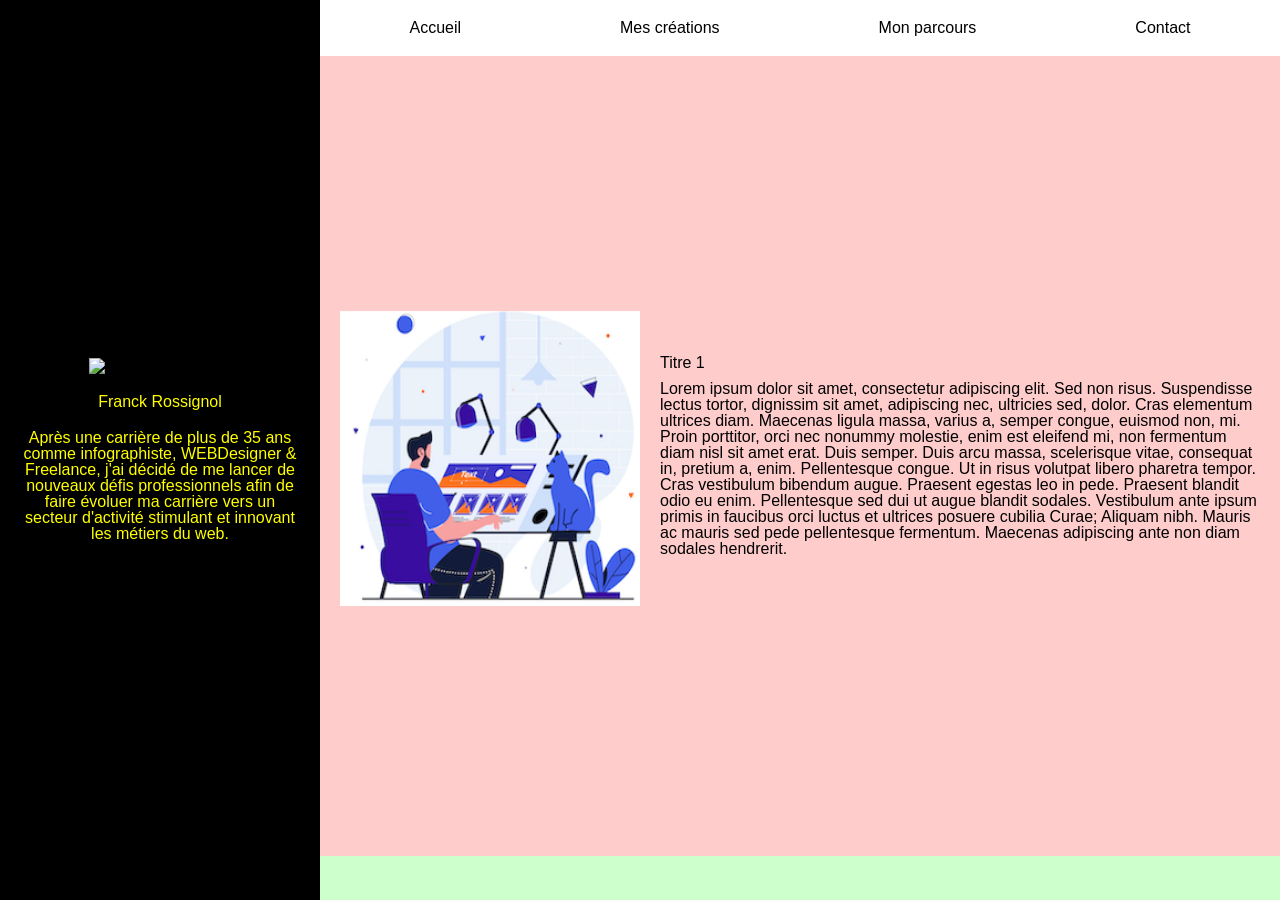
==== accueil.html @ 4718ebea "modification" ====
<!DOCTYPE html>
<html lang="fr">
<head>
    <meta charset="UTF-8">
    <meta name="viewport" content="width=device-width, initial-scale=1.0">
    <link rel="stylesheet" href="styles/reset.css">
    <link rel="stylesheet" href="styles/styles.css">
    <title>Site Responsive</title>
</head>

<body>
    <div class="container">

<!-- colonne gauche fixe 30% -->
        <section class="sectionfixe">
             <div class="imagefondsection">
                <img class="imagesectionfixe" src="images/man.png" alt="Image description">
                <p class="texte">Franck Rossignol</p>
                <p class="texte">Après une carrière de plus de 35 ans comme
                    infographiste, WEBDesigner & Freelance,
                    j'ai décidé de me lancer de nouveaux défis professionnels
                    afin de faire évoluer ma carrière vers un secteur d'activité stimulant
                    et innovant les métiers du web.</p>
            </div>
        </section>

<!-- colonne doite fixe 70% -->       
        <section class="sectionmobile">
            <nav class="navbar">
                <ul>
                    <li><a href="#section1">Accueil</a></li>
                    <li><a href="#section2">Mes créations</a></li>
                    <li><a href="#section3">Mon parcours</a></li>
                    <li><a href="#section4">Contact</a></li>
                </ul>
            </nav>

            <div class="contenu">
                <div class="sectioncontenu" id="section1">
                    <img src="images/fographiste.png" alt="Image description 1">
                    <div>
                        <h1>Titre 1</h1>
                        <p>Lorem ipsum dolor sit amet, consectetur adipiscing elit. Sed non risus.
                            Suspendisse lectus tortor, dignissim sit amet, adipiscing nec, ultricies sed,
                            dolor. Cras elementum ultrices diam. Maecenas ligula massa, varius a,
                            semper congue, euismod non, mi. Proin porttitor, orci nec nonummy molestie,
                            enim est eleifend mi, non fermentum diam nisl sit amet erat. Duis semper.
                            Duis arcu massa, scelerisque vitae, consequat in, pretium a, enim.
                            Pellentesque congue. Ut in risus volutpat libero pharetra tempor.
                            Cras vestibulum bibendum augue. Praesent egestas leo in pede.
                            Praesent blandit odio eu enim. Pellentesque sed dui ut augue blandit sodales.
                            Vestibulum ante ipsum primis in faucibus orci luctus et ultrices posuere
                            cubilia Curae; Aliquam nibh. Mauris ac mauris sed pede pellentesque fermentum.
                            Maecenas adipiscing ante non diam sodales hendrerit.</p>
                    </div>
                </div>
            
                <div class="sectioncontenu" id="section2">
                    <img src="images/fographiste.png" alt="Image description 2">
                    <div>
                        <h1>Titre 2</h1>
                        <p>Lorem ipsum dolor sit amet, consectetur adipiscing elit. Sed non risus. Suspendisse lectus tortor, dignissim sit amet, adipiscing nec, ultricies sed, dolor. Cras elementum ultrices diam. Maecenas ligula massa, varius a, semper congue, euismod non, mi. Proin porttitor, orci nec nonummy molestie, enim est eleifend mi, non fermentum diam nisl sit amet erat. Duis semper. Duis arcu massa, scelerisque vitae, consequat in, pretium a, enim. Pellentesque congue. Ut in risus volutpat libero pharetra tempor. Cras vestibulum bibendum augue. Praesent egestas leo in pede. Praesent blandit odio eu enim. Pellentesque sed dui ut augue blandit sodales. Vestibulum ante ipsum primis in faucibus orci luctus et ultrices posuere cubilia Curae; Aliquam nibh. Mauris ac mauris sed pede pellentesque fermentum. Maecenas adipiscing ante non diam sodales hendrerit.</p>
                    </div>
                </div>
            
                <div class="sectioncontenu" id="section3">
                    <img src="images/fographiste.png" alt="Image description 3">
                    <div>
                        <h1>Titre 3</h1>
                        <p>Lorem ipsum dolor sit amet, consectetur adipiscing elit. Sed non risus. Suspendisse lectus tortor, dignissim sit amet, adipiscing nec, ultricies sed, dolor. Cras elementum ultrices diam. Maecenas ligula massa, varius a, semper congue, euismod non, mi. Proin porttitor, orci nec nonummy molestie, enim est eleifend mi, non fermentum diam nisl sit amet erat. Duis semper. Duis arcu massa, scelerisque vitae, consequat in, pretium a, enim. Pellentesque congue. Ut in risus volutpat libero pharetra tempor. Cras vestibulum bibendum augue. Praesent egestas leo in pede. Praesent blandit odio eu enim. Pellentesque sed dui ut augue blandit sodales. Vestibulum ante ipsum primis in faucibus orci luctus et ultrices posuere cubilia Curae; Aliquam nibh. Mauris ac mauris sed pede pellentesque fermentum. Maecenas adipiscing ante non diam sodales hendrerit.</p>
                    </div>
                </div>

                <div class="sectioncontenu" id="section4">
                    <img src="images/fographiste.png" alt="Image description 4">
                    <div>
                        <h1>Titre 4</h1>
                        <p>Lorem ipsum dolor sit amet, consectetur adipiscing elit. Sed non risus. Suspendisse lectus tortor, dignissim sit amet, adipiscing nec, ultricies sed, dolor. Cras elementum ultrices diam. Maecenas ligula massa, varius a, semper congue, euismod non, mi. Proin porttitor, orci nec nonummy molestie, enim est eleifend mi, non fermentum diam nisl sit amet erat. Duis semper. Duis arcu massa, scelerisque vitae, consequat in, pretium a, enim. Pellentesque congue. Ut in risus volutpat libero pharetra tempor. Cras vestibulum bibendum augue. Praesent egestas leo in pede. Praesent blandit odio eu enim. Pellentesque sed dui ut augue blandit sodales. Vestibulum ante ipsum primis in faucibus orci luctus et ultrices posuere cubilia Curae; Aliquam nibh. Mauris ac mauris sed pede pellentesque fermentum. Maecenas adipiscing ante non diam sodales hendrerit.</p>
                    </div>
                </div>
            </div>
        </section>
    </div>

</body>

</html>
---- styles/styles.css ----
* {
box-sizing: border-box;
margin: 0;
padding: 0;
}

body, html {
height: 100%;
font-family: Arial, sans-serif;
}

.container {
display: flex;
flex-direction: row;
height: 100%;
}



/* style colonne gauche fixe */
.sectionfixe {
width: 25%;
background-color: black;
display: flex;
flex-direction: column;
align-items: center;
justify-content: center;
text-align: center;
padding: 20px;
}

.sectionfixeimgtxt {
width: 300px;
height: auto;
}

.image {
width: 300px;
margin-top: 20px;
}

.texte {
max-width: 100%;
height: auto;
margin-top: 20px;
color: yellow;
}


/* style colonne droite fixe  */
.sectionmobile {
width: 75%;
display: flex;
flex-direction: column;
}

.{

}
.navbar {
background-color: #ffffff;
}

.navbar ul {
list-style: none;
display: flex;
justify-content: space-around;
padding: 10px;
}

.navbar ul li {
margin: 0 10px;
}

.navbar ul li a {
color: black;
text-decoration: none;
padding: 10px 15px;
display: block;
}

.navbar ul li a:hover {
background-color: greenyellow;
}

.contenu {
flex: 1;
overflow-y: auto;
}

.sectioncontenu {
height: 800px;
padding: 20px;
display: flex;
align-items: center;
}

.sectioncontenu img {
width: 300px;
height: 300px;
margin-right: 20px;
}

.sectioncontenu h1 {
margin-top: 0;
}

.sectioncontenu p {
margin-top: 10px;
}

.sectioncontenu:nth-child(1) {
background-color: #ffcccc;
background-image: url(images/fond4.jpg);
}

.sectioncontenu:nth-child(2) {
background-color: #ccffcc;
}

.sectioncontenu:nth-child(3) {
background-color: #ccccff;
}

.sectioncontenu:nth-child(4) {
background-color: #ffffcc;
}










/* style media mobile */
@media (max-width: 768px) {
    .container {
        flex-direction: column;
    }

    .sectionfixe {
        width: 100%;
    }

    
    .sectionmobile {
        width: 100%;
    }

    .sectioncontenu {
        flex-direction: column;
        align-items: flex-start;
    }

    .sectioncontenu img {
        margin-right: 0;
        margin-bottom: 20px;
    }

}
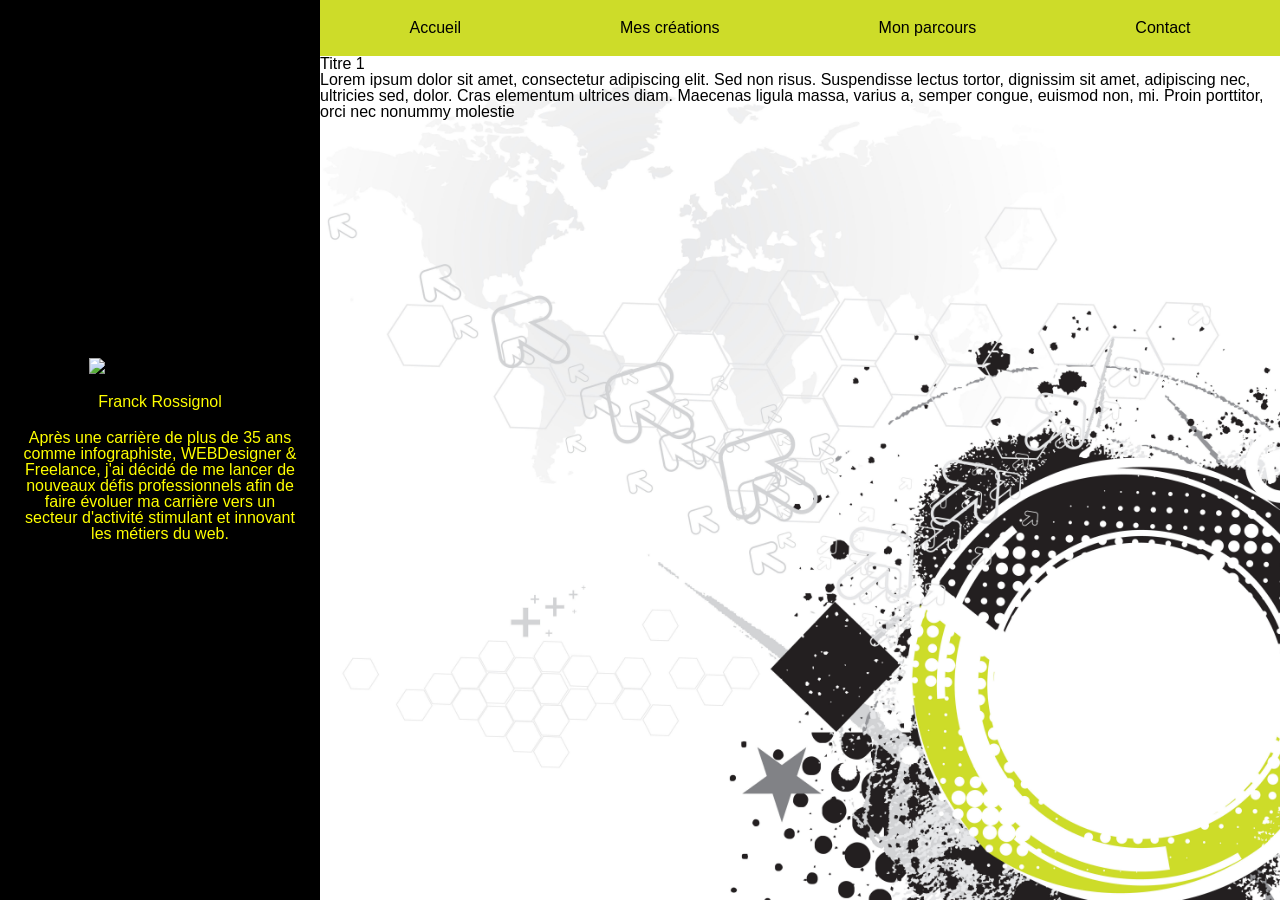
==== commit 10ac4009: "modification" ====
--- a/accueil.html
+++ b/accueil.html
@@ -26,55 +26,47 @@
 
 <!-- colonne doite fixe 70% -->       
         <section class="sectionmobile">
+
+<!-- barre de navigation -->              
             <nav class="navbar">
                 <ul>
-                    <li><a href="#section1">Accueil</a></li>
-                    <li><a href="#section2">Mes créations</a></li>
-                    <li><a href="#section3">Mon parcours</a></li>
-                    <li><a href="#section4">Contact</a></li>
+                    <li><a href="">Accueil</a></li>
+                    <li><a href="">Mes créations</a></li>
+                    <li><a href="">Mon parcours</a></li>
+                    <li><a href="">Contact</a></li>
                 </ul>
             </nav>
 
+<!-- contenu de la page accueil -->
             <div class="contenu">
-                <div class="sectioncontenu" id="section1">
-                    <img src="images/fographiste.png" alt="Image description 1">
-                    <div>
+
+<!-- section contenu avec image en fond de la DIV -->
+                <div class="sectioncontenuimage">
+                    <div class="imagefonddiv">
                         <h1>Titre 1</h1>
                         <p>Lorem ipsum dolor sit amet, consectetur adipiscing elit. Sed non risus.
                             Suspendisse lectus tortor, dignissim sit amet, adipiscing nec, ultricies sed,
                             dolor. Cras elementum ultrices diam. Maecenas ligula massa, varius a,
-                            semper congue, euismod non, mi. Proin porttitor, orci nec nonummy molestie,
-                            enim est eleifend mi, non fermentum diam nisl sit amet erat. Duis semper.
-                            Duis arcu massa, scelerisque vitae, consequat in, pretium a, enim.
-                            Pellentesque congue. Ut in risus volutpat libero pharetra tempor.
-                            Cras vestibulum bibendum augue. Praesent egestas leo in pede.
-                            Praesent blandit odio eu enim. Pellentesque sed dui ut augue blandit sodales.
-                            Vestibulum ante ipsum primis in faucibus orci luctus et ultrices posuere
-                            cubilia Curae; Aliquam nibh. Mauris ac mauris sed pede pellentesque fermentum.
-                            Maecenas adipiscing ante non diam sodales hendrerit.</p>
+                            semper congue, euismod non, mi. Proin porttitor, orci nec nonummy molestie</p>
                     </div>
                 </div>
-            
-                <div class="sectioncontenu" id="section2">
+
+                
+<!-- section contenu avec couleur gris en fond de la DIV -->
+                <div class="sectioncontenufondgris">
                     <img src="images/fographiste.png" alt="Image description 2">
                     <div>
                         <h1>Titre 2</h1>
                         <p>Lorem ipsum dolor sit amet, consectetur adipiscing elit. Sed non risus. Suspendisse lectus tortor, dignissim sit amet, adipiscing nec, ultricies sed, dolor. Cras elementum ultrices diam. Maecenas ligula massa, varius a, semper congue, euismod non, mi. Proin porttitor, orci nec nonummy molestie, enim est eleifend mi, non fermentum diam nisl sit amet erat. Duis semper. Duis arcu massa, scelerisque vitae, consequat in, pretium a, enim. Pellentesque congue. Ut in risus volutpat libero pharetra tempor. Cras vestibulum bibendum augue. Praesent egestas leo in pede. Praesent blandit odio eu enim. Pellentesque sed dui ut augue blandit sodales. Vestibulum ante ipsum primis in faucibus orci luctus et ultrices posuere cubilia Curae; Aliquam nibh. Mauris ac mauris sed pede pellentesque fermentum. Maecenas adipiscing ante non diam sodales hendrerit.</p>
                     </div>
                 </div>
-            
-                <div class="sectioncontenu" id="section3">
+
+
+<!-- section contenu avec couleur blanc en fond de la DIV -->
+                <div class="sectioncontenufondblanc">
                     <img src="images/fographiste.png" alt="Image description 3">
                     <div>
                         <h1>Titre 3</h1>
-                        <p>Lorem ipsum dolor sit amet, consectetur adipiscing elit. Sed non risus. Suspendisse lectus tortor, dignissim sit amet, adipiscing nec, ultricies sed, dolor. Cras elementum ultrices diam. Maecenas ligula massa, varius a, semper congue, euismod non, mi. Proin porttitor, orci nec nonummy molestie, enim est eleifend mi, non fermentum diam nisl sit amet erat. Duis semper. Duis arcu massa, scelerisque vitae, consequat in, pretium a, enim. Pellentesque congue. Ut in risus volutpat libero pharetra tempor. Cras vestibulum bibendum augue. Praesent egestas leo in pede. Praesent blandit odio eu enim. Pellentesque sed dui ut augue blandit sodales. Vestibulum ante ipsum primis in faucibus orci luctus et ultrices posuere cubilia Curae; Aliquam nibh. Mauris ac mauris sed pede pellentesque fermentum. Maecenas adipiscing ante non diam sodales hendrerit.</p>
-                    </div>
-                </div>
-
-                <div class="sectioncontenu" id="section4">
-                    <img src="images/fographiste.png" alt="Image description 4">
-                    <div>
-                        <h1>Titre 4</h1>
                         <p>Lorem ipsum dolor sit amet, consectetur adipiscing elit. Sed non risus. Suspendisse lectus tortor, dignissim sit amet, adipiscing nec, ultricies sed, dolor. Cras elementum ultrices diam. Maecenas ligula massa, varius a, semper congue, euismod non, mi. Proin porttitor, orci nec nonummy molestie, enim est eleifend mi, non fermentum diam nisl sit amet erat. Duis semper. Duis arcu massa, scelerisque vitae, consequat in, pretium a, enim. Pellentesque congue. Ut in risus volutpat libero pharetra tempor. Cras vestibulum bibendum augue. Praesent egestas leo in pede. Praesent blandit odio eu enim. Pellentesque sed dui ut augue blandit sodales. Vestibulum ante ipsum primis in faucibus orci luctus et ultrices posuere cubilia Curae; Aliquam nibh. Mauris ac mauris sed pede pellentesque fermentum. Maecenas adipiscing ante non diam sodales hendrerit.</p>
                     </div>
                 </div>
--- a/styles/styles.css
+++ b/styles/styles.css
@@ -9,6 +9,7 @@
 height: 100%;
 font-family: Arial, sans-serif;
 }
+
 
 .container {
 display: flex;
@@ -55,11 +56,8 @@
 flex-direction: column;
 }
 
-.{
-
-}
 .navbar {
-background-color: #ffffff;
+background-color: #CDDC29;
 }
 
 .navbar ul {
@@ -81,7 +79,21 @@
 }
 
 .navbar ul li a:hover {
-background-color: greenyellow;
+font-weight: bold;
+}
+
+
+
+
+
+/* style information pages textes et visuels */
+.imagefonddiv {
+width: 100%;
+height: 850px;
+background-image: url('/images/2147.jpg');
+background-size: cover; /* Pour que l'image couvre tout le div */
+background-position: center; /* Pour centrer l'image */
+background-repeat: no-repeat; /* Pour éviter la répétition de l'image */
 }
 
 .contenu {
@@ -89,43 +101,27 @@
 overflow-y: auto;
 }
 
-.sectioncontenu {
-height: 800px;
-padding: 20px;
+.sectioncontenuimage {
+height: 850px;
 display: flex;
 align-items: center;
 }
 
-.sectioncontenu img {
-width: 300px;
-height: 300px;
-margin-right: 20px;
+.sectioncontenufondgris {
+height: 500px;
+display: flex;
+align-items: center;
+background-color: #F0F1F3;
 }
 
-.sectioncontenu h1 {
-margin-top: 0;
+.sectioncontenufondblanc {
+height: 500px;
+display: flex;
+align-items: center;
+background-color: #ffffff;
 }
+    
 
-.sectioncontenu p {
-margin-top: 10px;
-}
-
-.sectioncontenu:nth-child(1) {
-background-color: #ffcccc;
-background-image: url(images/fond4.jpg);
-}
-
-.sectioncontenu:nth-child(2) {
-background-color: #ccffcc;
-}
-
-.sectioncontenu:nth-child(3) {
-background-color: #ccccff;
-}
-
-.sectioncontenu:nth-child(4) {
-background-color: #ffffcc;
-}
 
 
 
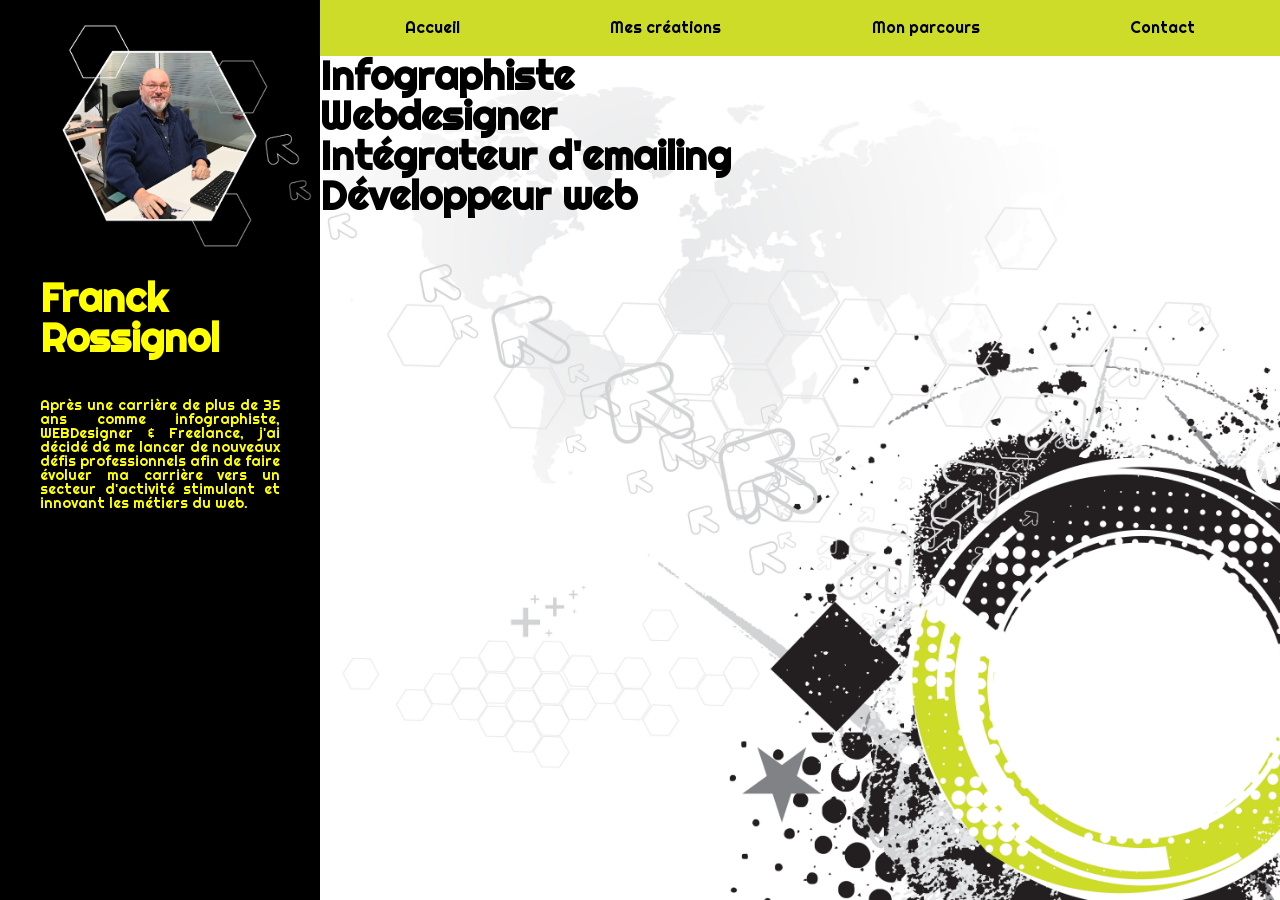
==== commit 2641b6c6: "modification" ====
--- a/accueil.html
+++ b/accueil.html
@@ -3,8 +3,15 @@
 <head>
     <meta charset="UTF-8">
     <meta name="viewport" content="width=device-width, initial-scale=1.0">
+    
     <link rel="stylesheet" href="styles/reset.css">
+
     <link rel="stylesheet" href="styles/styles.css">
+
+    <link rel="preconnect" href="https://fonts.googleapis.com">
+    <link rel="preconnect" href="https://fonts.gstatic.com" crossorigin>
+    <link href="https://fonts.googleapis.com/css2?family=Righteous&display=swap" rel="stylesheet">
+
     <title>Site Responsive</title>
 </head>
 
@@ -13,10 +20,10 @@
 
 <!-- colonne gauche fixe 30% -->
         <section class="sectionfixe">
-             <div class="imagefondsection">
-                <img class="imagesectionfixe" src="images/man.png" alt="Image description">
-                <p class="texte">Franck Rossignol</p>
-                <p class="texte">Après une carrière de plus de 35 ans comme
+             <div class="elementsectionfixe">
+                <img class="imagefixe" src="images/franck.png" alt="Image description">
+                <h1 class="nom">Franck Rossignol</h1>
+                <p class="textefixe">Après une carrière de plus de 35 ans comme
                     infographiste, WEBDesigner & Freelance,
                     j'ai décidé de me lancer de nouveaux défis professionnels
                     afin de faire évoluer ma carrière vers un secteur d'activité stimulant
@@ -43,11 +50,14 @@
 <!-- section contenu avec image en fond de la DIV -->
                 <div class="sectioncontenuimage">
                     <div class="imagefonddiv">
-                        <h1>Titre 1</h1>
-                        <p>Lorem ipsum dolor sit amet, consectetur adipiscing elit. Sed non risus.
-                            Suspendisse lectus tortor, dignissim sit amet, adipiscing nec, ultricies sed,
-                            dolor. Cras elementum ultrices diam. Maecenas ligula massa, varius a,
-                            semper congue, euismod non, mi. Proin porttitor, orci nec nonummy molestie</p>
+                        <div>
+                            <h1>Infographiste</h1>
+                            <h1>Webdesigner</h1>
+                        </div>
+                        <div>
+                            <h1>Intégrateur d'emailing</h1>
+                            <h1>Développeur web</h1>
+                        </div>
                     </div>
                 </div>
 
--- a/styles/styles.css
+++ b/styles/styles.css
@@ -7,9 +7,20 @@
 
 body, html {
 height: 100%;
-font-family: Arial, sans-serif;
+font-family: "Righteous", sans-serif;
 }
 
+h1{
+font-size: 40px;
+font-weight: bold;
+}
+
+.righteous-regular {
+font-family: "Righteous", sans-serif;
+font-weight: 400;
+font-style: normal;
+}
+  
 
 .container {
 display: flex;
@@ -22,31 +33,55 @@
 /* style colonne gauche fixe */
 .sectionfixe {
 width: 25%;
-background-color: black;
+background-color: #000000;
+display: flex;
+flex-direction: column;
+/* align-items: center; */
+/* justify-content: center; */
+text-align: center;
+margin: 0 auto;
+}
+
+.elementsectionfixe {
 display: flex;
 flex-direction: column;
 align-items: center;
 justify-content: center;
 text-align: center;
-padding: 20px;
+margin: 0 auto;
 }
 
-.sectionfixeimgtxt {
-width: 300px;
-height: auto;
+.imagefixe {
+width: 100%;
+margin: 0 auto;
 }
 
-.image {
-width: 300px;
-margin-top: 20px;
+.textefixe {
+max-width: 100%;
+text-align: justify;
+font-size: 14px;
+height: auto;
+margin : 20px 40px 20px 40px;
+color: yellow;
 }
 
-.texte {
+.nom {
 max-width: 100%;
-height: auto;
-margin-top: 20px;
+font-weight:20px;
+text-align: left;
+margin : 20px 40px 20px 40px;
 color: yellow;
 }
+
+
+
+
+
+
+
+
+
+
 
 
 /* style colonne droite fixe  */
@@ -152,7 +187,7 @@
         align-items: flex-start;
     }
 
-    .sectioncontenu img {
+.sectioncontenu img {
         margin-right: 0;
         margin-bottom: 20px;
     }
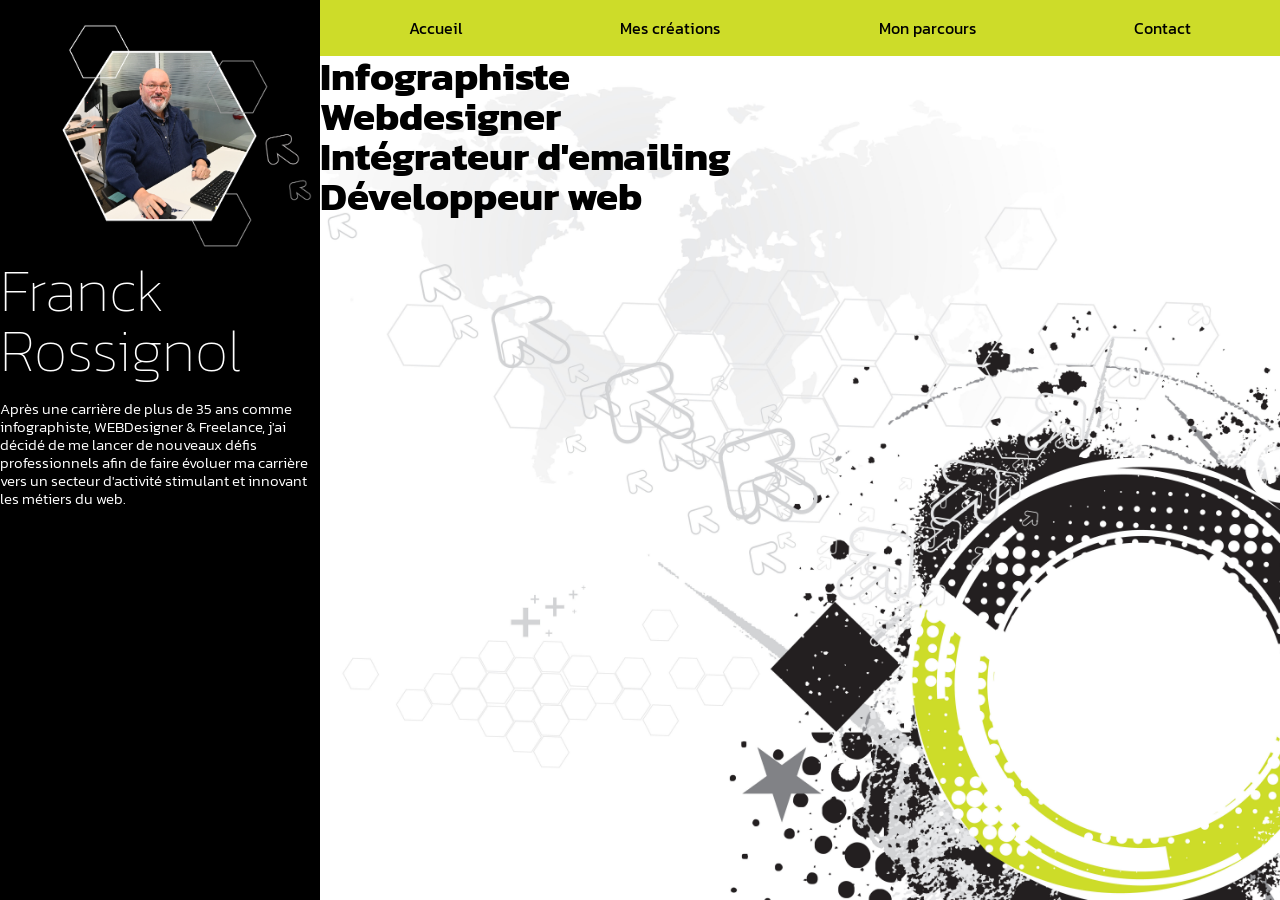
==== commit 9482c334: "modification" ====
--- a/accueil.html
+++ b/accueil.html
@@ -10,7 +10,7 @@
 
     <link rel="preconnect" href="https://fonts.googleapis.com">
     <link rel="preconnect" href="https://fonts.gstatic.com" crossorigin>
-    <link href="https://fonts.googleapis.com/css2?family=Righteous&display=swap" rel="stylesheet">
+    <link href="https://fonts.googleapis.com/css2?family=Kanit:ital,wght@0,100;0,200;0,300;0,400;0,500;0,600;0,700;0,800;0,900;1,100;1,200;1,300;1,400;1,500;1,600;1,700;1,800;1,900&family=Righteous&display=swap" rel="stylesheet">
 
     <title>Site Responsive</title>
 </head>
@@ -20,8 +20,10 @@
 
 <!-- colonne gauche fixe 30% -->
         <section class="sectionfixe">
-             <div class="elementsectionfixe">
+             <div>
                 <img class="imagefixe" src="images/franck.png" alt="Image description">
+            </div>
+            <div class="blocinfos">
                 <h1 class="nom">Franck Rossignol</h1>
                 <p class="textefixe">Après une carrière de plus de 35 ans comme
                     infographiste, WEBDesigner & Freelance,
--- a/styles/styles.css
+++ b/styles/styles.css
@@ -8,11 +8,18 @@
 body, html {
 height: 100%;
 font-family: "Righteous", sans-serif;
+font-family: "Kanit", sans-serif;
 }
 
 h1{
 font-size: 40px;
 font-weight: bold;
+font-family: "Kanit", sans-serif;
+}
+
+p {
+font-size: 20px;
+font-family: "Kanit", sans-serif;
 }
 
 .righteous-regular {
@@ -20,6 +27,115 @@
 font-weight: 400;
 font-style: normal;
 }
+
+.kanit-thin {
+    font-family: "Kanit", sans-serif;
+    font-weight: 100;
+    font-style: normal;
+  }
+  
+  .kanit-extralight {
+    font-family: "Kanit", sans-serif;
+    font-weight: 200;
+    font-style: normal;
+  }
+  
+  .kanit-light {
+    font-family: "Kanit", sans-serif;
+    font-weight: 300;
+    font-style: normal;
+  }
+  
+  .kanit-regular {
+    font-family: "Kanit", sans-serif;
+    font-weight: 400;
+    font-style: normal;
+  }
+  
+  .kanit-medium {
+    font-family: "Kanit", sans-serif;
+    font-weight: 500;
+    font-style: normal;
+  }
+  
+  .kanit-semibold {
+    font-family: "Kanit", sans-serif;
+    font-weight: 600;
+    font-style: normal;
+  }
+  
+  .kanit-bold {
+    font-family: "Kanit", sans-serif;
+    font-weight: 700;
+    font-style: normal;
+  }
+  
+  .kanit-extrabold {
+    font-family: "Kanit", sans-serif;
+    font-weight: 800;
+    font-style: normal;
+  }
+  
+  .kanit-black {
+    font-family: "Kanit", sans-serif;
+    font-weight: 900;
+    font-style: normal;
+  }
+  
+  .kanit-thin-italic {
+    font-family: "Kanit", sans-serif;
+    font-weight: 100;
+    font-style: italic;
+  }
+  
+  .kanit-extralight-italic {
+    font-family: "Kanit", sans-serif;
+    font-weight: 200;
+    font-style: italic;
+  }
+  
+  .kanit-light-italic {
+    font-family: "Kanit", sans-serif;
+    font-weight: 300;
+    font-style: italic;
+  }
+  
+  .kanit-regular-italic {
+    font-family: "Kanit", sans-serif;
+    font-weight: 400;
+    font-style: italic;
+  }
+  
+  .kanit-medium-italic {
+    font-family: "Kanit", sans-serif;
+    font-weight: 500;
+    font-style: italic;
+  }
+  
+  .kanit-semibold-italic {
+    font-family: "Kanit", sans-serif;
+    font-weight: 600;
+    font-style: italic;
+  }
+  
+  .kanit-bold-italic {
+    font-family: "Kanit", sans-serif;
+    font-weight: 700;
+    font-style: italic;
+  }
+  
+  .kanit-extrabold-italic {
+    font-family: "Kanit", sans-serif;
+    font-weight: 800;
+    font-style: italic;
+  }
+  
+  .kanit-black-italic {
+    font-family: "Kanit", sans-serif;
+    font-weight: 900;
+    font-style: italic;
+  }
+  
   
 
 .container {
@@ -42,35 +158,31 @@
 margin: 0 auto;
 }
 
-.elementsectionfixe {
-display: flex;
-flex-direction: column;
-align-items: center;
-justify-content: center;
-text-align: center;
-margin: 0 auto;
-}
 
 .imagefixe {
 width: 100%;
 margin: 0 auto;
 }
 
+.nom {
+max-width: 100%;
+font-family: "Kanit", sans-serif;
+font-size:60px;
+font-weight: lighter;
+text-align: left;
+color: #ffffff;
+}
+
 .textefixe {
 max-width: 100%;
-text-align: justify;
-font-size: 14px;
+text-align: left;
+font-family: "Kanit", sans-serif;
+font-weight:300;
+font-size: 15px;
+line-height: 18px;
 height: auto;
-margin : 20px 40px 20px 40px;
-color: yellow;
-}
-
-.nom {
-max-width: 100%;
-font-weight:20px;
-text-align: left;
-margin : 20px 40px 20px 40px;
-color: yellow;
+color: #ffffff;
+padding: 20px 0px 20px 0px;
 }
 
 
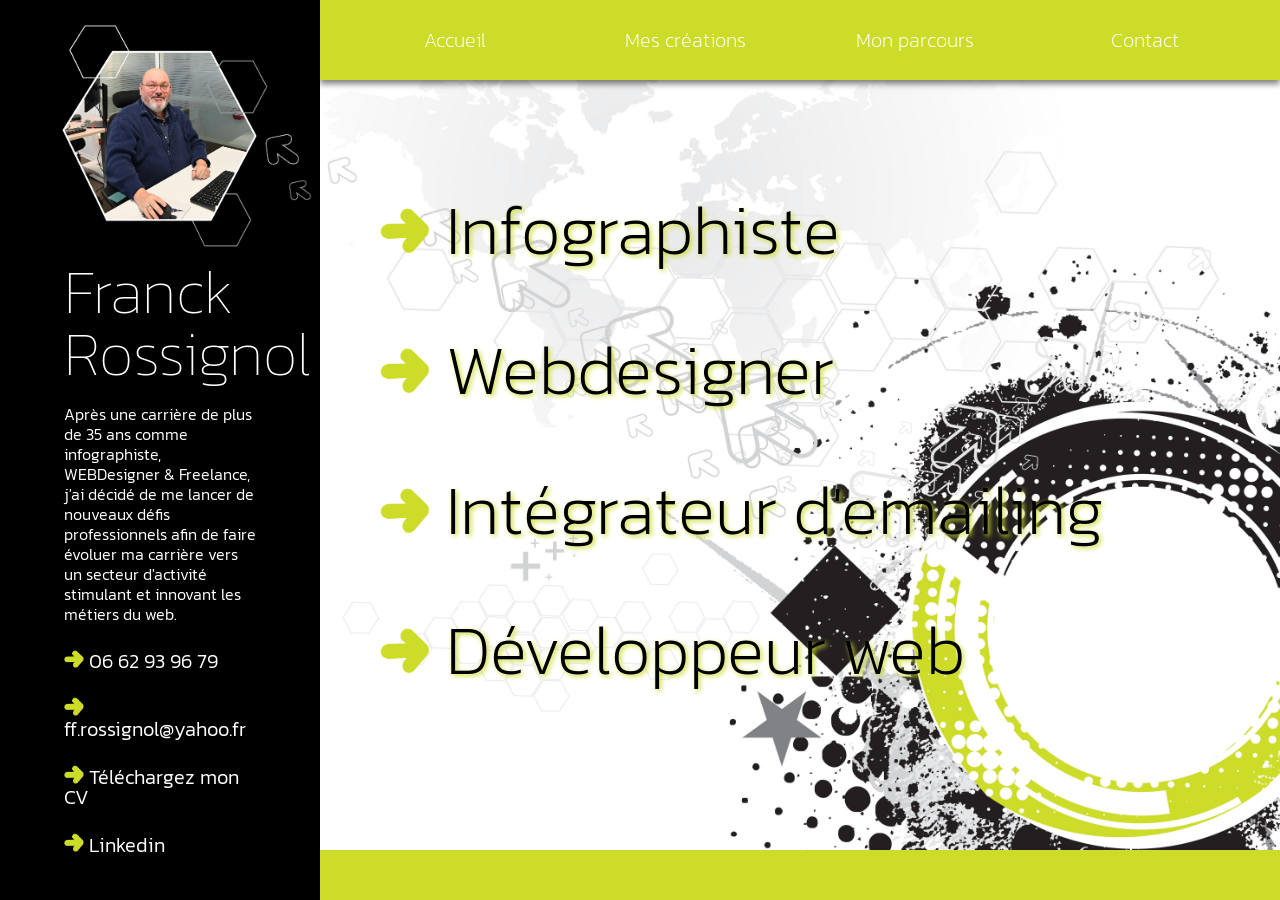
==== commit 8780b089: "modification" ====
--- a/accueil.html
+++ b/accueil.html
@@ -25,11 +25,37 @@
             </div>
             <div class="blocinfos">
                 <h1 class="nom">Franck Rossignol</h1>
-                <p class="textefixe">Après une carrière de plus de 35 ans comme
+                <div>
+                    <p class="textepresentation">Après une carrière de plus de 35 ans comme
                     infographiste, WEBDesigner & Freelance,
                     j'ai décidé de me lancer de nouveaux défis professionnels
                     afin de faire évoluer ma carrière vers un secteur d'activité stimulant
                     et innovant les métiers du web.</p>
+                    <p class="textecontact">
+                        <img class="flecheverte" src="images/flecheverte1.png" alt="fleche verte">
+                        <a class="textecontact" href="tel:+330662939679">
+                            06 62 93 96 79
+                        </a>
+                    </p>
+                    <p class="textecontact">
+                        <img class="flecheverte" src="images/flecheverte1.png" alt="fleche verte">
+                        <a class="textecontact" href="mailto:ff.rossignol@yahoo.fr">
+                            ff.rossignol@yahoo.fr
+                        </a>
+                    </p>
+                    <p class="textecontact">
+                        <img class="flecheverte" src="images/flecheverte1.png" alt="fleche verte">
+                        <a class="textecontact" href="images/Franck Rossignol Graphiste.pdf" target="_blank" download="CV Franck ROSSIGNOL.pdf">
+                            Téléchargez mon CV
+                        </a>
+                    </p>
+                    <p class="textecontact">
+                        <img class="flecheverte" src="images/flecheverte1.png" alt="fleche verte">
+                        <a class="textecontact" href="https://www.linkedin.com/in/rossignol-franck-4a755a98/" target="_blank">
+                            Linkedin
+                        </a>
+                    </p>
+                </div>
             </div>
         </section>
 
@@ -52,13 +78,23 @@
 <!-- section contenu avec image en fond de la DIV -->
                 <div class="sectioncontenuimage">
                     <div class="imagefonddiv">
-                        <div>
-                            <h1>Infographiste</h1>
-                            <h1>Webdesigner</h1>
-                        </div>
-                        <div>
-                            <h1>Intégrateur d'emailing</h1>
-                            <h1>Développeur web</h1>
+                        <div class="blocprofessions">
+                            <h1 class="professions">
+                                <img class="flecheverteprofessions" src="images/flecheverte1.png" alt="fleche verte">
+                                Infographiste
+                            </h1>
+                            <h1 class="professions">
+                                <img class="flecheverteprofessions" src="images/flecheverte1.png" alt="fleche verte">
+                                Webdesigner
+                            </h1>
+                            <h1 class="professions">
+                                <img class="flecheverteprofessions" src="images/flecheverte1.png" alt="fleche verte">
+                                Intégrateur d'emailing
+                            </h1>
+                            <h1 class="professions">
+                                <img class="flecheverteprofessions" src="images/flecheverte1.png" alt="fleche verte">
+                                Développeur web
+                            </h1>
                         </div>
                     </div>
                 </div>
--- a/styles/styles.css
+++ b/styles/styles.css
@@ -12,14 +12,16 @@
 }
 
 h1{
-font-size: 40px;
-font-weight: bold;
 font-family: "Kanit", sans-serif;
 }
 
 p {
 font-size: 20px;
 font-family: "Kanit", sans-serif;
+}
+
+a {
+  font-family: "Kanit", sans-serif;
 }
 
 .righteous-regular {
@@ -29,112 +31,112 @@
 }
 
 .kanit-thin {
-    font-family: "Kanit", sans-serif;
-    font-weight: 100;
-    font-style: normal;
-  }
-  
-  .kanit-extralight {
-    font-family: "Kanit", sans-serif;
-    font-weight: 200;
-    font-style: normal;
-  }
-  
-  .kanit-light {
-    font-family: "Kanit", sans-serif;
-    font-weight: 300;
-    font-style: normal;
-  }
-  
-  .kanit-regular {
-    font-family: "Kanit", sans-serif;
-    font-weight: 400;
-    font-style: normal;
-  }
-  
-  .kanit-medium {
-    font-family: "Kanit", sans-serif;
-    font-weight: 500;
-    font-style: normal;
-  }
-  
-  .kanit-semibold {
-    font-family: "Kanit", sans-serif;
-    font-weight: 600;
-    font-style: normal;
-  }
-  
-  .kanit-bold {
-    font-family: "Kanit", sans-serif;
-    font-weight: 700;
-    font-style: normal;
-  }
-  
-  .kanit-extrabold {
-    font-family: "Kanit", sans-serif;
-    font-weight: 800;
-    font-style: normal;
-  }
-  
-  .kanit-black {
-    font-family: "Kanit", sans-serif;
-    font-weight: 900;
-    font-style: normal;
-  }
-  
-  .kanit-thin-italic {
-    font-family: "Kanit", sans-serif;
-    font-weight: 100;
-    font-style: italic;
-  }
-  
-  .kanit-extralight-italic {
-    font-family: "Kanit", sans-serif;
-    font-weight: 200;
-    font-style: italic;
-  }
-  
-  .kanit-light-italic {
-    font-family: "Kanit", sans-serif;
-    font-weight: 300;
-    font-style: italic;
-  }
-  
-  .kanit-regular-italic {
-    font-family: "Kanit", sans-serif;
-    font-weight: 400;
-    font-style: italic;
-  }
-  
-  .kanit-medium-italic {
-    font-family: "Kanit", sans-serif;
-    font-weight: 500;
-    font-style: italic;
-  }
-  
-  .kanit-semibold-italic {
-    font-family: "Kanit", sans-serif;
-    font-weight: 600;
-    font-style: italic;
-  }
-  
-  .kanit-bold-italic {
-    font-family: "Kanit", sans-serif;
-    font-weight: 700;
-    font-style: italic;
-  }
-  
-  .kanit-extrabold-italic {
-    font-family: "Kanit", sans-serif;
-    font-weight: 800;
-    font-style: italic;
-  }
-  
-  .kanit-black-italic {
-    font-family: "Kanit", sans-serif;
-    font-weight: 900;
-    font-style: italic;
-  }
+  font-family: "Kanit", sans-serif;
+  font-weight: 100;
+  font-style: normal;
+}
+  
+.kanit-extralight {
+  font-family: "Kanit", sans-serif;
+  font-weight: 200;
+  font-style: normal;
+}
+  
+.kanit-light {
+  font-family: "Kanit", sans-serif;
+  font-weight: 300;
+  font-style: normal;
+}
+  
+.kanit-regular {
+  font-family: "Kanit", sans-serif;
+  font-weight: 400;
+  font-style: normal;
+}
+  
+.kanit-medium {
+  font-family: "Kanit", sans-serif;
+  font-weight: 500;
+  font-style: normal;
+}
+  
+.kanit-semibold {
+  font-family: "Kanit", sans-serif;
+  font-weight: 600;
+  font-style: normal;
+}
+  
+.kanit-bold {
+  font-family: "Kanit", sans-serif;
+  font-weight: 700;
+  font-style: normal;
+}
+  
+.kanit-extrabold {
+  font-family: "Kanit", sans-serif;
+  font-weight: 800;
+  font-style: normal;
+}
+  
+.kanit-black {
+  font-family: "Kanit", sans-serif;
+  font-weight: 900;
+  font-style: normal;
+}
+  
+.kanit-thin-italic {
+  font-family: "Kanit", sans-serif;
+  font-weight: 100;
+  font-style: italic;
+}
+  
+.kanit-extralight-italic {
+  font-family: "Kanit", sans-serif;
+  font-weight: 200;
+  font-style: italic;
+}
+  
+.kanit-light-italic {
+  font-family: "Kanit", sans-serif;
+  font-weight: 300;
+  font-style: italic;
+}
+  
+.kanit-regular-italic {
+  font-family: "Kanit", sans-serif;
+  font-weight: 400;
+  font-style: italic;
+}
+  
+.kanit-medium-italic {
+  font-family: "Kanit", sans-serif;
+  font-weight: 500;
+  font-style: italic;
+}
+  
+.kanit-semibold-italic {
+  font-family: "Kanit", sans-serif;
+  font-weight: 600;
+  font-style: italic;
+}
+  
+.kanit-bold-italic {
+  font-family: "Kanit", sans-serif;
+  font-weight: 700;
+  font-style: italic;
+}
+  
+.kanit-extrabold-italic {
+  font-family: "Kanit", sans-serif;
+  font-weight: 800;
+  font-style: italic;
+}
+  
+.kanit-black-italic {
+  font-family: "Kanit", sans-serif;
+  font-weight: 900;
+  font-style: italic;
+}
   
   
 
@@ -164,38 +166,56 @@
 margin: 0 auto;
 }
 
+.blocinfos{
+width: 60%;
+display: flex;
+flex-direction: column;
+text-align: center;
+margin: 0 auto;
+}
+
 .nom {
-max-width: 100%;
-font-family: "Kanit", sans-serif;
-font-size:60px;
+width: 100%;
+font-family: "Kanit", sans-serif;
+font-size:62px;
 font-weight: lighter;
 text-align: left;
 color: #ffffff;
-}
-
-.textefixe {
+padding: 0px 0px 20px 0px;
+}
+
+.textepresentation {
 max-width: 100%;
 text-align: left;
 font-family: "Kanit", sans-serif;
 font-weight:300;
-font-size: 15px;
-line-height: 18px;
+font-size: 16px;
+line-height: 20px;
 height: auto;
 color: #ffffff;
-padding: 20px 0px 20px 0px;
-}
-
-
-
-
-
-
-
-
-
-
-
-
+}
+
+.textecontact {
+max-width: 100%;
+text-align: left;
+font-family: "Kanit", sans-serif;
+font-weight:300;
+font-size: 20px;
+height: auto;
+color: #ffffff;
+padding: 20px 0px 0px 0px;
+text-decoration: none;
+}
+
+.flecheverte {
+  width: 20px;
+  padding:6px 0px 0px 0px
+}
+
+
+
+
+    
 /* style colonne droite fixe  */
 .sectionmobile {
 width: 75%;
@@ -203,40 +223,57 @@
 flex-direction: column;
 }
 
+
+/* style barre de navigation */
 .navbar {
 background-color: #CDDC29;
+width: 75%;
+height: 80px;
+position: fixed;
+box-shadow: 0 4px 6px rgba(0, 0, 0, 0.1); /* Ombre portée */
+box-shadow: 0 4px 6px rgba(0, 0, 0, 0.5); /* Ombre portée */
 }
 
 .navbar ul {
 list-style: none;
 display: flex;
 justify-content: space-around;
-padding: 10px;
-}
-
-.navbar ul li {
-margin: 0 10px;
+padding: 20px;
+font-size: 20px;
+
 }
 
 .navbar ul li a {
-color: black;
+font-family: "Kanit", sans-serif;
+text-align: center;
+font-weight: 200;
+font-size: 20px;
+color: #ffffff;
 text-decoration: none;
-padding: 10px 15px;
+padding: 10px 20px;
 display: block;
+width: 200px;
 }
 
 .navbar ul li a:hover {
+font-family: "Kanit", sans-serif;
+text-align: center;
 font-weight: bold;
-}
-
-
+color: #ffffff;
+background-color:#000000;
+padding: 10px 20px;
+font-size: 20px;
+border-radius: 5px;
+cursor: pointer;
+width: 200px;
+}
 
 
 
 /* style information pages textes et visuels */
 .imagefonddiv {
 width: 100%;
-height: 850px;
+height: 100%;
 background-image: url('/images/2147.jpg');
 background-size: cover; /* Pour que l'image couvre tout le div */
 background-position: center; /* Pour centrer l'image */
@@ -254,15 +291,54 @@
 align-items: center;
 }
 
+
+/* style 4 métiers bloc central */
+.blocprofessions{
+  height: 100vh;
+  display: flex;
+  flex-direction: column;
+  justify-content: center;
+  margin: 0 auto;
+  padding: 0px 0px 0px 60px;
+}
+
+.professions {
+  width: 100%;
+  font-family: "Kanit", sans-serif;
+  font-size:70px;
+  line-height: 120px;
+  font-weight: 200;
+  text-align: left;
+  color: #000000;
+  padding: 0px 0px 20px 0px;
+  text-shadow: 2px 2px 5px rgba(205, 220, 41, 2);
+}
+
+.flecheverteprofessions {
+  width: 50px;
+}
+
+
+
+
+
 .sectioncontenufondgris {
-height: 500px;
+height: 850px;
 display: flex;
 align-items: center;
-background-color: #F0F1F3;
-}
+background-color: #CDDC29;
+}
+
+
+
+
+
+
+
+
 
 .sectioncontenufondblanc {
-height: 500px;
+height: 850px;
 display: flex;
 align-items: center;
 background-color: #ffffff;
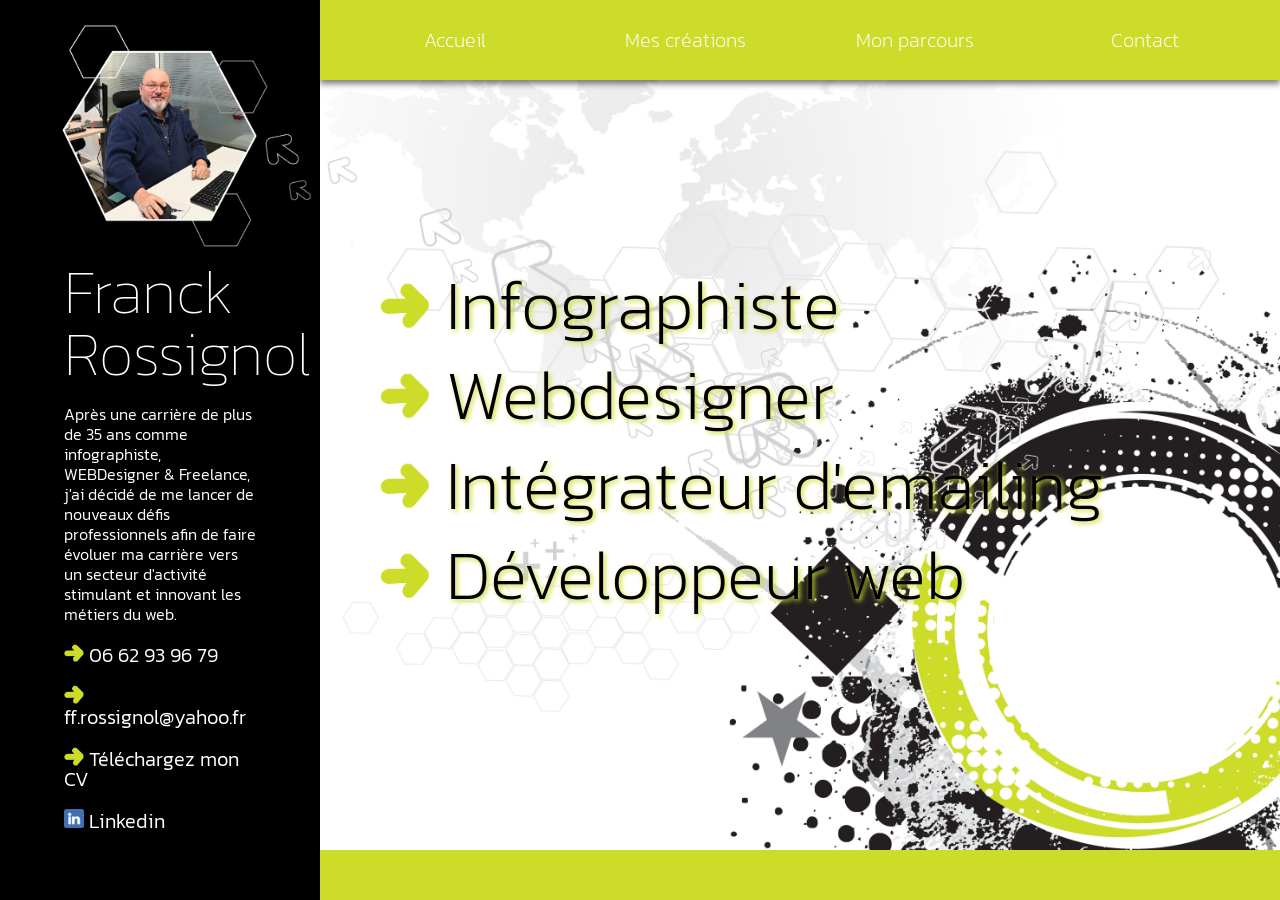
==== commit 5e478a5c: "modification" ====
--- a/accueil.html
+++ b/accueil.html
@@ -12,7 +12,7 @@
     <link rel="preconnect" href="https://fonts.gstatic.com" crossorigin>
     <link href="https://fonts.googleapis.com/css2?family=Kanit:ital,wght@0,100;0,200;0,300;0,400;0,500;0,600;0,700;0,800;0,900;1,100;1,200;1,300;1,400;1,500;1,600;1,700;1,800;1,900&family=Righteous&display=swap" rel="stylesheet">
 
-    <title>Site Responsive</title>
+    <title>Portfolio Franck Rossignol</title>
 </head>
 
 <body>
@@ -50,7 +50,7 @@
                         </a>
                     </p>
                     <p class="textecontact">
-                        <img class="flecheverte" src="images/flecheverte1.png" alt="fleche verte">
+                        <img class="flecheverte" src="images/linkedin.png" alt="linkedin">
                         <a class="textecontact" href="https://www.linkedin.com/in/rossignol-franck-4a755a98/" target="_blank">
                             Linkedin
                         </a>
@@ -101,23 +101,34 @@
 
                 
 <!-- section contenu avec couleur gris en fond de la DIV -->
-                <div class="sectioncontenufondgris">
-                    <img src="images/fographiste.png" alt="Image description 2">
-                    <div>
-                        <h1>Titre 2</h1>
-                        <p>Lorem ipsum dolor sit amet, consectetur adipiscing elit. Sed non risus. Suspendisse lectus tortor, dignissim sit amet, adipiscing nec, ultricies sed, dolor. Cras elementum ultrices diam. Maecenas ligula massa, varius a, semper congue, euismod non, mi. Proin porttitor, orci nec nonummy molestie, enim est eleifend mi, non fermentum diam nisl sit amet erat. Duis semper. Duis arcu massa, scelerisque vitae, consequat in, pretium a, enim. Pellentesque congue. Ut in risus volutpat libero pharetra tempor. Cras vestibulum bibendum augue. Praesent egestas leo in pede. Praesent blandit odio eu enim. Pellentesque sed dui ut augue blandit sodales. Vestibulum ante ipsum primis in faucibus orci luctus et ultrices posuere cubilia Curae; Aliquam nibh. Mauris ac mauris sed pede pellentesque fermentum. Maecenas adipiscing ante non diam sodales hendrerit.</p>
+                <section class="sectioncontenufondvert">
+                    <div class="visuelsfondvert">
+                        <img src="images/fographiste.png" alt="Image description 2">
                     </div>
-                </div>
+                    <div class="infosfondvert">
+                        <h1 class="professions">
+                            Infographiste & Webdesigner
+                        </h1>
+                        <p class="textepresentation">En tant qu'infographiste, webdesigner et graphiste, je crée des visuels attrayants et des expériences
+                        utilisateur intuitives pour les sites web, ainsi que des supports de communication imprimés. 
+                        Mes compétences incluent la conception de maquettes graphiques, le développement de sites web 
+                        responsive, et la création de brochures, affiches et cartes de visite. Je collabore étroitement 
+                        avec les clients pour traduire leurs idées en designs percutants. Mon expertise en typographie, 
+                        couleurs et mise en page permet de donner vie aux projets numériques et imprimés avec créativité 
+                        et précision. Mon objectif est de rendre chaque projet unique et engageant, tout en respectant 
+                        les standards du web moderne et de la communication visuelle.</p>
+                    </div>
+                </section>
 
 
 <!-- section contenu avec couleur blanc en fond de la DIV -->
-                <div class="sectioncontenufondblanc">
+                <section class="sectioncontenufondblanc">
                     <img src="images/fographiste.png" alt="Image description 3">
                     <div>
                         <h1>Titre 3</h1>
                         <p>Lorem ipsum dolor sit amet, consectetur adipiscing elit. Sed non risus. Suspendisse lectus tortor, dignissim sit amet, adipiscing nec, ultricies sed, dolor. Cras elementum ultrices diam. Maecenas ligula massa, varius a, semper congue, euismod non, mi. Proin porttitor, orci nec nonummy molestie, enim est eleifend mi, non fermentum diam nisl sit amet erat. Duis semper. Duis arcu massa, scelerisque vitae, consequat in, pretium a, enim. Pellentesque congue. Ut in risus volutpat libero pharetra tempor. Cras vestibulum bibendum augue. Praesent egestas leo in pede. Praesent blandit odio eu enim. Pellentesque sed dui ut augue blandit sodales. Vestibulum ante ipsum primis in faucibus orci luctus et ultrices posuere cubilia Curae; Aliquam nibh. Mauris ac mauris sed pede pellentesque fermentum. Maecenas adipiscing ante non diam sodales hendrerit.</p>
                     </div>
-                </div>
+                </section>
             </div>
         </section>
     </div>
--- a/styles/styles.css
+++ b/styles/styles.css
@@ -209,7 +209,6 @@
 
 .flecheverte {
   width: 20px;
-  padding:6px 0px 0px 0px
 }
 
 
@@ -306,7 +305,7 @@
   width: 100%;
   font-family: "Kanit", sans-serif;
   font-size:70px;
-  line-height: 120px;
+  line-height: 70px;
   font-weight: 200;
   text-align: left;
   color: #000000;
@@ -322,12 +321,42 @@
 
 
 
-.sectioncontenufondgris {
+.sectioncontenufondvert {
+background-color: #CDDC29;
+width: 100%;
 height: 850px;
 display: flex;
 align-items: center;
-background-color: #CDDC29;
-}
+display: flex;
+justify-content: center;
+/* margin: 0 auto; */
+/* padding: 0px 0px 0px 60px; */
+}
+
+.visuelsfondvert {
+width: 30%;
+display: flex;
+align-items: center;
+justify-content: center;
+flex-direction: column;
+padding: 0px 20px 0px 20px;
+}
+
+.infosfondvert {
+width: 70%;
+display: flex;
+align-items: center;
+justify-content: center;
+flex-direction: column;
+padding: 0px 20px 0px 20px;
+}
+  
+
+
+
+
+
+
 
 
 
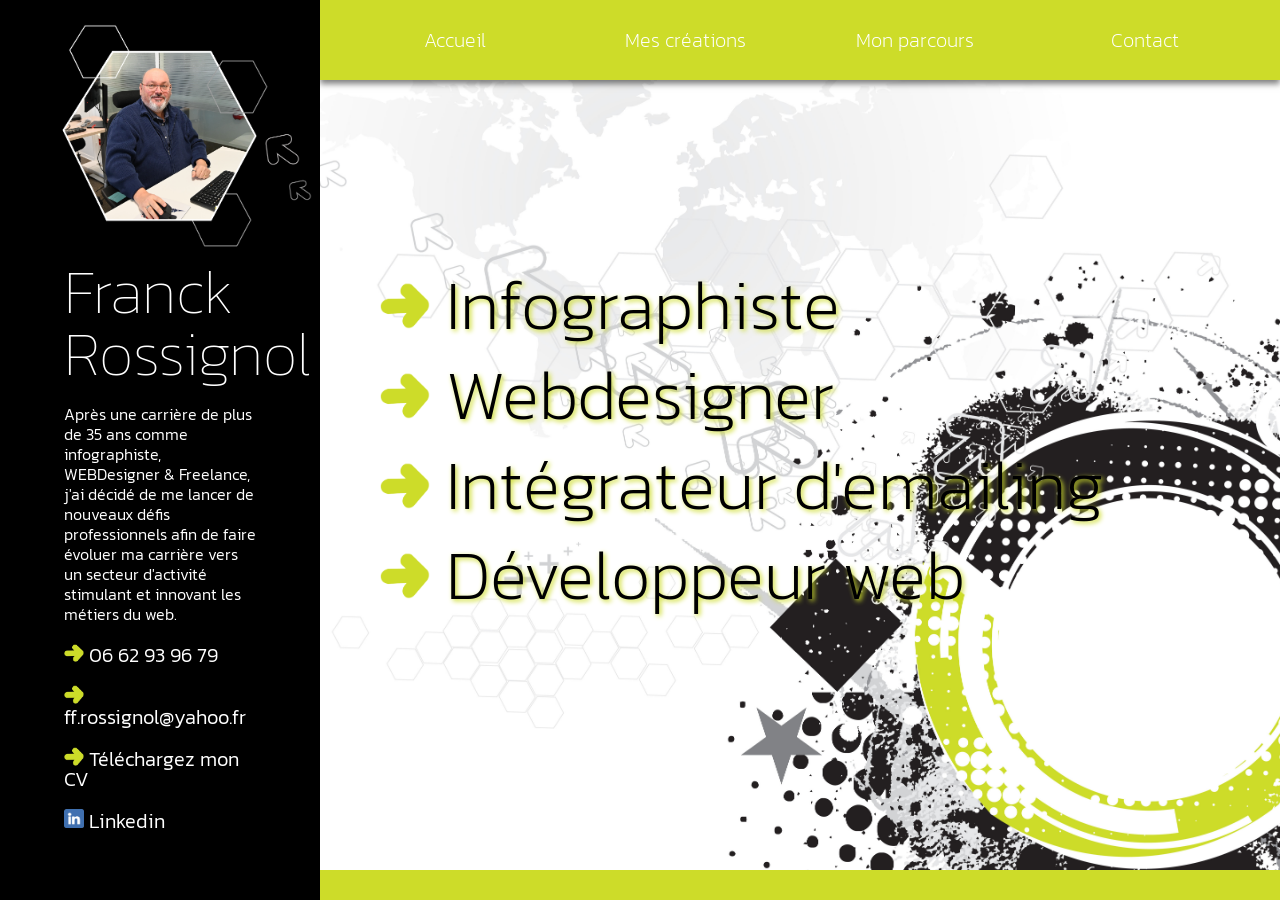
==== commit 8db8348d: "modification" ====
--- a/accueil.html
+++ b/accueil.html
@@ -103,17 +103,17 @@
 <!-- section contenu avec couleur gris en fond de la DIV -->
                 <section class="sectioncontenufondvert">
                     <div class="visuelsfondvert">
-                        <img src="images/fographiste.png" alt="Image description 2">
+                        <img src="" alt="Image description 2">
                     </div>
                     <div class="infosfondvert">
-                        <h1 class="professions">
-                            Infographiste & Webdesigner
+                        <h1 class="bloctitregraphiste">
+                            Infographiste<br>Webdesigner
                         </h1>
-                        <p class="textepresentation">En tant qu'infographiste, webdesigner et graphiste, je crée des visuels attrayants et des expériences
-                        utilisateur intuitives pour les sites web, ainsi que des supports de communication imprimés. 
+                        <p class="bloctextegraphiste">En tant qu'infographiste et webdesigner, je crée des visuels attrayants et des expériences
+                        utilisateur intuitives pour les sites web, ainsi que des supports de communication imprimés.<br> 
                         Mes compétences incluent la conception de maquettes graphiques, le développement de sites web 
                         responsive, et la création de brochures, affiches et cartes de visite. Je collabore étroitement 
-                        avec les clients pour traduire leurs idées en designs percutants. Mon expertise en typographie, 
+                        avec les clients pour traduire leurs idées en designs percutants.<br> Mon expertise en typographie, 
                         couleurs et mise en page permet de donner vie aux projets numériques et imprimés avec créativité 
                         et précision. Mon objectif est de rendre chaque projet unique et engageant, tout en respectant 
                         les standards du web moderne et de la communication visuelle.</p>
@@ -123,12 +123,51 @@
 
 <!-- section contenu avec couleur blanc en fond de la DIV -->
                 <section class="sectioncontenufondblanc">
-                    <img src="images/fographiste.png" alt="Image description 3">
-                    <div>
-                        <h1>Titre 3</h1>
-                        <p>Lorem ipsum dolor sit amet, consectetur adipiscing elit. Sed non risus. Suspendisse lectus tortor, dignissim sit amet, adipiscing nec, ultricies sed, dolor. Cras elementum ultrices diam. Maecenas ligula massa, varius a, semper congue, euismod non, mi. Proin porttitor, orci nec nonummy molestie, enim est eleifend mi, non fermentum diam nisl sit amet erat. Duis semper. Duis arcu massa, scelerisque vitae, consequat in, pretium a, enim. Pellentesque congue. Ut in risus volutpat libero pharetra tempor. Cras vestibulum bibendum augue. Praesent egestas leo in pede. Praesent blandit odio eu enim. Pellentesque sed dui ut augue blandit sodales. Vestibulum ante ipsum primis in faucibus orci luctus et ultrices posuere cubilia Curae; Aliquam nibh. Mauris ac mauris sed pede pellentesque fermentum. Maecenas adipiscing ante non diam sodales hendrerit.</p>
+                    <div class="visuelsfondblanc">
+                        <img src="" alt="Image description 2">
+                    </div>
+                    <div class="infosfondblanc">
+                        <h1 class="bloctitregraphiste">
+                            Intégrateur d'emailing<br>Web Développeur
+                        </h1>
+                        <p class="bloctextegraphiste">En tant que webdevelopper et intégrateur d'emailing, je conçois et développe des sites web performants et intuitifs, ainsi que des campagnes d'emailing efficaces. <br>
+                        Mon rôle consiste à transformer des designs en sites web fonctionnels et responsives, tout en assurant une expérience utilisateur optimale. Je maîtrise les langages de programmation tels que HTML, CSS, JavaScript, et je m'assure que chaque site est compatible avec différents navigateurs et appareils.<br>
+                        En tant qu'intégrateur d'emailing, je crée des templates d'emails attractifs et optimisés pour divers clients de messagerie. Je m'assure que les emails sont bien codés, s'affichent correctement sur toutes les plateformes et atteignent leur cible sans passer par les filtres de spam. Mon objectif est de fournir des solutions web et emailing performantes, tout en respectant les meilleures pratiques du secteur.</p>
                     </div>
                 </section>
+
+
+<!-- section footer fond vert -->
+                <section class="sectionfooterfondvert">
+                    <footer class="stylefooter">
+                        <div class="navbarfooter">
+                            <ul>
+                                <li><a href="">Accueil</a></li>
+                                <li><a href="">Mes créations</a></li>
+                                <li><a href="">Mon parcours</a></li>
+                                <li><a href="">Contact</a></li>
+                            </ul>
+                        </div>
+                        
+                        <div class="coordonnees">
+                            <p class="mentions">ff.rossignol@yahoo.fr - 86190 VOUILLE - ©rossignol - 2024 - Webdesign sur FIGMA - HTML & CSS sur Visual Studio Code</p>
+                        </div> 
+                    </footer>
+
+                </section>
+
+
+
+
+
+
+
+
+
+
+
+
+
             </div>
         </section>
     </div>
--- a/styles/styles.css
+++ b/styles/styles.css
@@ -239,7 +239,6 @@
 justify-content: space-around;
 padding: 20px;
 font-size: 20px;
-
 }
 
 .navbar ul li a {
@@ -269,7 +268,8 @@
 
 
 
-/* style information pages textes et visuels */
+
+/* Section image de fond et titre métiers hauteur 870px */
 .imagefonddiv {
 width: 100%;
 height: 100%;
@@ -285,11 +285,10 @@
 }
 
 .sectioncontenuimage {
-height: 850px;
+height: 870px;
 display: flex;
 align-items: center;
 }
-
 
 /* style 4 métiers bloc central */
 .blocprofessions{
@@ -321,6 +320,7 @@
 
 
 
+/* section fond vert hauteur 850px */
 .sectioncontenufondvert {
 background-color: #CDDC29;
 width: 100%;
@@ -329,8 +329,6 @@
 align-items: center;
 display: flex;
 justify-content: center;
-/* margin: 0 auto; */
-/* padding: 0px 0px 0px 60px; */
 }
 
 .visuelsfondvert {
@@ -343,42 +341,134 @@
 }
 
 .infosfondvert {
-width: 70%;
-display: flex;
-align-items: center;
-justify-content: center;
-flex-direction: column;
-padding: 0px 20px 0px 20px;
-}
-  
-
-
-
-
-
-
-
-
-
-
-
-
-
-
-
+  width: 70%;
+  display: flex;
+  align-items: center;
+  justify-content: center;
+  flex-direction: column;
+  padding: 0px 20px 0px 20px;
+}
+
+.bloctitregraphiste {
+  width: 100%;
+  font-family: "Kanit", sans-serif;
+  font-size:80px;
+  line-height: 80px;
+  font-weight: 200;
+  text-align: left;
+  color: #000000;
+  padding: 0px 0px 20px 0px;
+}
+
+.bloctextegraphiste {
+  width: 100%;
+  font-family: "Kanit", sans-serif;
+  font-size:26px;
+  line-height: 30px;
+  font-weight: 200;
+  text-align: justify;
+  color: #000000;
+  padding: 0px 20px 0px 20px;
+}
+  
+
+
+
+
+
+
+/* section fond blanc hauteur 850px */
 .sectioncontenufondblanc {
-height: 850px;
-display: flex;
-align-items: center;
-background-color: #ffffff;
-}
-    
-
-
-
-
-
-
+  width: 100%;
+  height: 850px;
+  display: flex;
+  align-items: center;
+  display: flex;
+  justify-content: center;
+}
+
+.visuelsfondblanc {
+  width: 30%;
+  display: flex;
+  align-items: center;
+  justify-content: center;
+  flex-direction: column;
+  padding: 0px 20px 0px 20px;
+}
+  
+.infosfondblanc {
+    width: 70%;
+    display: flex;
+    align-items: center;
+    justify-content: center;
+    flex-direction: column;
+    padding: 0px 20px 0px 20px;
+}
+
+
+
+
+
+
+/* style footer */
+.sectionfooterfondvert {
+  background-color: #CDDC29;
+  width: 100%;
+  height: 80px;
+  display: flex;
+  align-items: center;
+  display: flex;
+  justify-content: center;
+  }
+
+.stylefooter{
+  width: 100%;
+  height: 80px;
+  background-color: #CDDC29;
+}
+
+.coordonnees {
+  color: #000000;
+  text-decoration: none;
+  display: flex;
+  justify-content: center;
+  align-items: center;
+}
+.mentions {
+  display: inline-block;
+  text-align: center;
+  color: #000000;
+  font-family: "Kanit", sans-serif;
+  font-size: 14px;
+  line-height: 14px;
+}
+
+/* style barre de navigation footer */
+.navbarfooter {
+  width: 100%;
+  height: 30px;
+  margin: 0 auto;
+  padding: 0px 0px 50px 0px;
+}
+  
+.navbarfooter ul {
+  display: flex;
+  text-align: center;
+  justify-content: center;
+  margin: 0 auto;
+  padding: 20px 0px 0px 0px;
+  font-size: 14px;
+}
+  
+.navbarfooter ul li a {
+  font-family: "Kanit", sans-serif;
+  text-align: center;
+  font-size: 14px;
+  color: #000000;
+  text-decoration: none;
+  margin: 20px;
+  width: 200px;
+}
 
 
 
